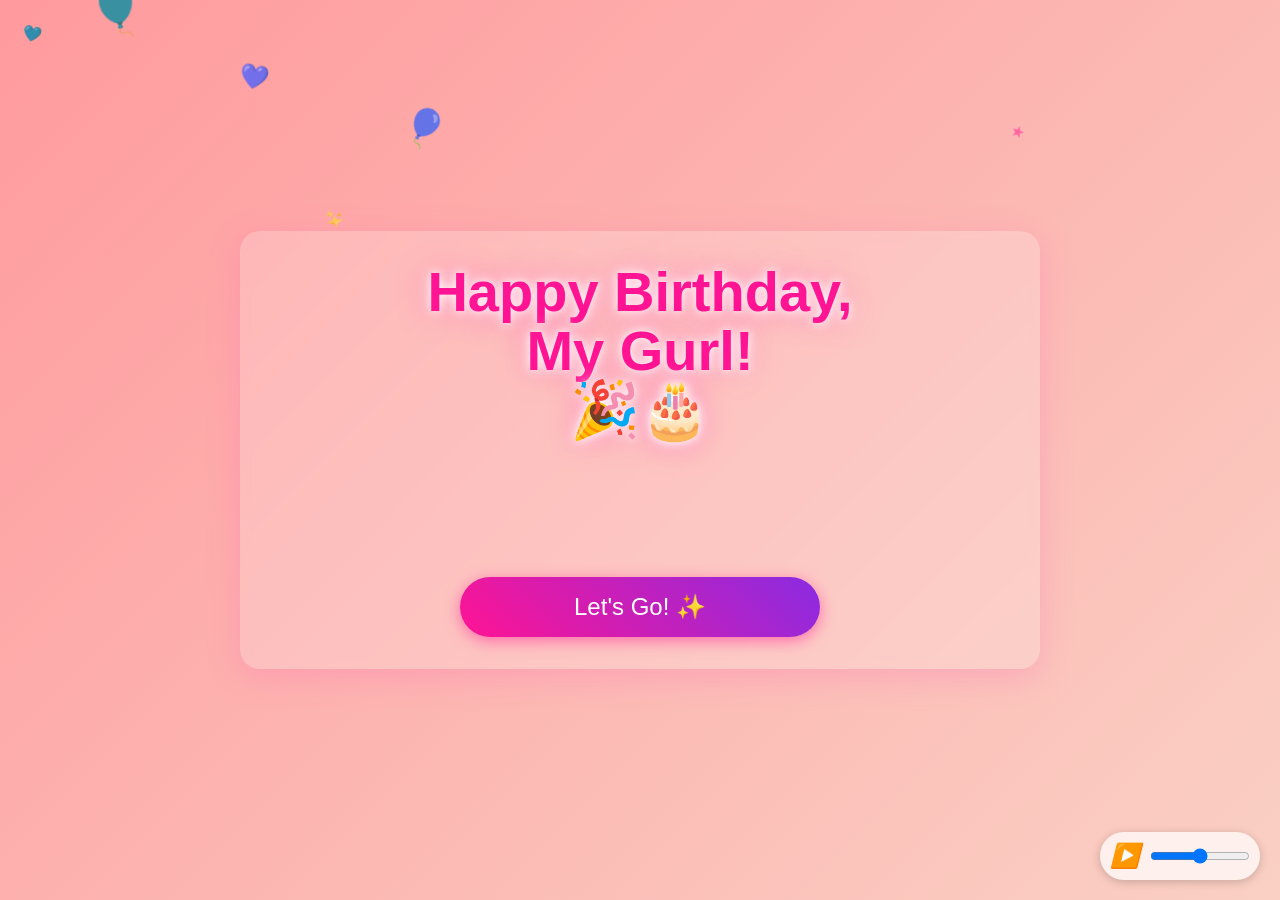
==== index.html @ 5ac5fd4c "." ====
<html lang="en"><script src="chrome-extension://eppiocemhmnlbhjplcgkofciiegomcon/content/location/location.js" id="eppiocemhmnlbhjplcgkofciiegomcon"></script><script src="chrome-extension://eppiocemhmnlbhjplcgkofciiegomcon/libs/extend-native-history-api.js"></script><script src="chrome-extension://eppiocemhmnlbhjplcgkofciiegomcon/libs/requests.js"></script><head>
    <meta name="viewport" content="width=device-width, initial-scale=1.0, maximum-scale=1.0, user-scalable=no">

    <meta charset="UTF-8">
    <title>Happy Birthday My Gurl!</title>
    
<script bis_use="true" type="text/javascript" charset="utf-8" data-bis-config="[&quot;facebook.com/&quot;,&quot;twitter.com/&quot;,&quot;youtube-nocookie.com/embed/&quot;,&quot;//vk.com/&quot;,&quot;//www.vk.com/&quot;,&quot;linkedin.com/&quot;,&quot;//www.linkedin.com/&quot;,&quot;//instagram.com/&quot;,&quot;//www.instagram.com/&quot;,&quot;//www.google.com/recaptcha/api2/&quot;,&quot;//hangouts.google.com/webchat/&quot;,&quot;//www.google.com/calendar/&quot;,&quot;//www.google.com/maps/embed&quot;,&quot;spotify.com/&quot;,&quot;soundcloud.com/&quot;,&quot;//player.vimeo.com/&quot;,&quot;//disqus.com/&quot;,&quot;//tgwidget.com/&quot;,&quot;//js.driftt.com/&quot;,&quot;friends2follow.com&quot;,&quot;/widget&quot;,&quot;login&quot;,&quot;//video.bigmir.net/&quot;,&quot;blogger.com&quot;,&quot;//smartlock.google.com/&quot;,&quot;//keep.google.com/&quot;,&quot;/web.tolstoycomments.com/&quot;,&quot;moz-extension://&quot;,&quot;chrome-extension://&quot;,&quot;/auth/&quot;,&quot;//analytics.google.com/&quot;,&quot;adclarity.com&quot;,&quot;paddle.com/checkout&quot;,&quot;hcaptcha.com&quot;,&quot;recaptcha.net&quot;,&quot;2captcha.com&quot;,&quot;accounts.google.com&quot;,&quot;www.google.com/shopping/customerreviews&quot;,&quot;buy.tinypass.com&quot;,&quot;gstatic.com&quot;,&quot;secureir.ebaystatic.com&quot;,&quot;docs.google.com&quot;,&quot;contacts.google.com&quot;,&quot;github.com&quot;,&quot;mail.google.com&quot;,&quot;chat.google.com&quot;,&quot;audio.xpleer.com&quot;,&quot;keepa.com&quot;,&quot;static.xx.fbcdn.net&quot;,&quot;sas.selleramp.com&quot;,&quot;1plus1.video&quot;,&quot;console.googletagservices.com&quot;,&quot;//lnkd.demdex.net/&quot;,&quot;//radar.cedexis.com/&quot;,&quot;//li.protechts.net/&quot;,&quot;challenges.cloudflare.com/&quot;,&quot;ogs.google.com&quot;]" src="chrome-extension://eppiocemhmnlbhjplcgkofciiegomcon/executors/traffic.js"></script><style type="text/css">
@font-face {
	font-family: 'Atlassian Sans';
	font-style: normal;
	font-weight: 400 653;
	font-display: swap;
	src:
		url('chrome-extension://liecbddmkiiihnedobmlmillhodjkdmb/fonts/AtlassianSans-latin.woff2') format('woff2');
	unicode-range: U+0000-00FF, U+0131, U+0152-0153, U+02BB-02BC, U+02C6, U+02DA, U+02DC, U+0304,
		U+0308, U+0329, U+2000-206F, U+20AC, U+2122, U+2191, U+2193, U+2212, U+2215, U+FEFF, U+FFFD;
}</style>
    <link rel="stylesheet" href="index.css">
</head>
<body bis_register="[base64]" __processed_0f899d02-c977-4ac2-8af0-0af2181c0594__="true" data-new-gr-c-s-check-loaded="14.1235.0" data-gr-ext-installed="">
    <div class="container" bis_skin_checked="1">
        <h1 style="text-shadow: rgb(255, 255, 255) 0px 0px 10px, rgba(255, 255, 255, 0.8) 0px 0px 20px, rgba(255, 20, 147, 0.6) 0px 0px 30px;">Happy Birthday, </br>My Gurl! </br>🎉🎂</h1>
        <div class="typewriter-container" bis_skin_checked="1">
            <div class="subtitle typewriter-text" bis_skin_checked="1">
                Hey Bestie! Ready for your special surprise? Click to continue!
                <span class="cursor"></span>
            </div>
        </div>
        <button class="next-button" onclick="goToNextPage()">Let's Go! ✨</button>
    </div>

    <div class="audio-controls" bis_skin_checked="1">
        <button id="play-pause"><i class="play-icon">▶️</i></button>
        <input type="range" id="volume" min="0" max="1" step="0.1" value="0.5">
    </div>

    <audio id="birthday-song" loop="">
        <source src="https://www.soundhelix.com/examples/mp3/SoundHelix-Song-1.mp3" type="audio/mp3">
        Your browser does not support the audio element.
    </audio>

    <script src="https://cdnjs.cloudflare.com/ajax/libs/gsap/3.11.4/gsap.min.js"></script>
    <script>
        // Play birthday song
        const audio = document.getElementById('birthday-song');
        const playPauseBtn = document.getElementById('play-pause');
        const volumeControl = document.getElementById('volume');
        let isPlaying = false;

        // Set initial volume
        audio.volume = volumeControl.value;

        // Play audio when page loads but wait a bit
        window.addEventListener('load', () => {
            setTimeout(() => {
                audio.play()
                    .then(() => {
                        isPlaying = true;
                        playPauseBtn.innerHTML = '<i class="play-icon">⏸️</i>';
                    })
                    .catch(error => {
                        console.log("Audio play failed due to autoplay restrictions:", error);
                    });
            }, 1000);
        });

        // Play/Pause button
        playPauseBtn.addEventListener('click', () => {
            if (isPlaying) {
                audio.pause();
                playPauseBtn.innerHTML = '<i class="play-icon">▶️</i>';
            } else {
                audio.play();
                playPauseBtn.innerHTML = '<i class="play-icon">⏸️</i>';
            }
            isPlaying = !isPlaying;
        });

        // Volume control
        volumeControl.addEventListener('input', () => {
            audio.volume = volumeControl.value;
        });

        // Function to go to next page
        function goToNextPage() {
            // Add a bounce effect before navigating
            gsap.to('.next-button', {
                scale: 1.2,
                yoyo: true,
                repeat: 1,
                duration: 0.3,
                onComplete: () => {
                    // Change this URL to your next page
                    window.location.href = "memorylane.html";
                    
                    // For demonstration, we'll just show an alert
                    
                }
            });
        }

        // Create confetti, balloons, hearts, and stars
        function createFloatingElements() {
            const colors = ['#FF1493', '#8A2BE2', '#FFD700', '#FF4500', '#00BFFF', '#32CD32'];
            const elements = ['confetti', 'balloon', 'heart', 'star'];
            const confettiShapes = ['▲', '■', '●', '★', '♥', '♦', '✦', '✧'];
            
            for (let i = 0; i < 100; i++) {
                setTimeout(() => {
                    const element = document.createElement('div');
                    
                    // Randomly pick an element type
                    const elementType = elements[Math.floor(Math.random() * elements.length)];
                    element.className = elementType;
                    
                    // Set random position
                    element.style.left = Math.random() * 100 + 'vw';
                    element.style.top = -30 + 'px';
                    
                    // Set random color
                    const color = colors[Math.floor(Math.random() * colors.length)];
                    
                    // Different styling based on element type
                    if (elementType === 'confetti') {
                        const shape = confettiShapes[Math.floor(Math.random() * confettiShapes.length)];
                        element.innerHTML = shape;
                        element.style.color = color;
                        element.style.fontSize = (Math.random() * 20 + 10) + 'px';
                        element.style.transform = `rotate(${Math.random() * 360}deg)`;
                    } else if (elementType === 'balloon') {
                        element.innerHTML = '🎈';
                        element.style.fontSize = (Math.random() * 30 + 20) + 'px';
                        element.style.filter = `hue-rotate(${Math.random() * 360}deg)`;
                    } else if (elementType === 'heart') {
                        element.innerHTML = '❤️';
                        element.style.fontSize = (Math.random() * 20 + 10) + 'px';
                        element.style.filter = `hue-rotate(${Math.random() * 360}deg)`;
                    } else if (elementType === 'star') {
                        element.innerHTML = '✨';
                        element.style.fontSize = (Math.random() * 15 + 10) + 'px';
                    }
                    
                    // Add to body
                    document.body.appendChild(element);
                    
                    // Animate with GSAP
                    gsap.to(element, {
                        y: window.innerHeight + 100,
                        x: '+=' + (Math.random() * 200 - 100),
                        rotation: Math.random() * 360,
                        duration: Math.random() * 10 + 5,
                        ease: "power1.out",
                        onComplete: () => {
                            document.body.removeChild(element);
                        }
                    });
                    
                    // Add some sparkle animation
                    if (Math.random() > 0.7) {
                        gsap.to(element, {
                            opacity: 0.5,
                            yoyo: true,
                            repeat: -1,
                            duration: 0.5,
                            ease: "sine.inOut"
                        });
                    }
                    
                }, i * 200); // Staggered start times
            }
        }

        // Start floating elements on load
        window.addEventListener('load', createFloatingElements);
        
        // Create new elements periodically
        setInterval(createFloatingElements, 5000);
        
        // Add a subtle sparkle effect to the heading
        gsap.to('h1', {
            textShadow: "0 0 10px rgba(255, 255, 255, 1), 0 0 20px rgba(255, 255, 255, 0.8), 0 0 30px rgba(255, 20, 147, 0.6)",
            repeat: -1,
            yoyo: true,
            duration: 2
        });
        
        // Responsive adjustments
        function handleResize() {
            // Add responsive adjustments if needed
        }
        
        window.addEventListener('resize', handleResize);
        handleResize();
    </script>
</body></html>
---- index.css ----
* {
            margin: 0;
            padding: 0;
            box-sizing: border-box;
            font-family: 'Comic Sans MS', cursive, sans-serif;
        }

        body {
            background: linear-gradient(135deg, #ff9a9e 0%, #fad0c4 100%);
            height: 100vh;
            overflow: hidden;
            display: flex;
            flex-direction: column;
            justify-content: center;
            align-items: center;
            position: relative;
        }

        .container {
            text-align: center;
            z-index: 10;
            padding: 2rem;
            max-width: 800px;
            background-color: rgba(255, 255, 255, 0.2);
            border-radius: 20px;
            backdrop-filter: blur(5px);
            box-shadow: 0 8px 32px rgba(255, 105, 180, 0.3);
            transition: all 0.5s ease;
        }

        .container:hover {
            box-shadow: 0 8px 32px rgba(255, 105, 180, 0.5);
        }

        h1 {
            font-size: 3.5rem;
            color: #FF1493;
            text-shadow: 2px 2px 8px rgba(255, 255, 255, 0.8);
            margin-bottom: 1.5rem;
            opacity: 0;
            animation: bounce-in 1.5s forwards 0.5s;
        }

        .subtitle {
            font-size: 1.8rem;
            color: #8A2BE2;
            margin-bottom: 2rem;
            text-shadow: 1px 1px 4px rgba(255, 255, 255, 0.6);
            opacity: 0;
        }

        .next-button {
            padding: 1rem 3rem;
            font-size: 1.5rem;
            background: linear-gradient(45deg, #FF1493, #8A2BE2);
            color: white;
            border: none;
            border-radius: 50px;
            cursor: pointer;
            box-shadow: 0 4px 15px rgba(255, 20, 147, 0.5);
            transition: all 0.3s ease;
            opacity: 0;
            animation: fade-in 1s forwards 3s;
        }

        .next-button:hover {
            transform: scale(1.05) translateY(-5px);
            box-shadow: 0 6px 20px rgba(255, 20, 147, 0.7);
            background: linear-gradient(45deg, #8A2BE2, #FF1493);
        }

        .audio-controls {
            position: fixed;
            bottom: 20px;
            right: 20px;
            background-color: rgba(255, 255, 255, 0.7);
            padding: 10px;
            border-radius: 50px;
            display: flex;
            align-items: center;
            z-index: 100;
            box-shadow: 0 2px 10px rgba(0, 0, 0, 0.2);
        }

        .audio-controls button {
            background: none;
            border: none;
            font-size: 1.5rem;
            cursor: pointer;
            color: #FF1493;
            margin-right: 10px;
            transition: all 0.3s ease;
        }

        .audio-controls button:hover {
            transform: scale(1.2);
            color: #8A2BE2;
        }

        .audio-controls input {
            width: 100px;
        }

        .confetti, .balloon, .heart, .star {
            position: absolute;
            width: 20px;
            height: 20px;
            background-size: contain;
            background-repeat: no-repeat;
            z-index: 1;
            opacity: 0.8;
            pointer-events: none;
        }

        .balloon {
            width: 40px;
            height: 50px;
        }

        .heart {
            width: 25px;
            height: 25px;
        }

        .star {
            width: 15px;
            height: 15px;
        }

        @keyframes float {
            0% {
                transform: translateY(0) rotate(0deg);
            }
            50% {
                transform: translateY(-20px) rotate(10deg);
            }
            100% {
                transform: translateY(0) rotate(0deg);
            }
        }

        @keyframes sway {
            0% {
                transform: translateX(0);
            }
            50% {
                transform: translateX(20px);
            }
            100% {
                transform: translateX(0);
            }
        }

        @keyframes sparkle {
            0%, 100% {
                opacity: 0.4;
            }
            50% {
                opacity: 1;
                filter: drop-shadow(0 0 5px white);
            }
        }

        @keyframes bounce-in {
            0% {
                transform: scale(0);
                opacity: 0;
            }
            60% {
                transform: scale(1.1);
                opacity: 1;
            }
            80% {
                transform: scale(0.9);
                opacity: 1;
            }
            100% {
                transform: scale(1);
                opacity: 1;
            }
        }

        @keyframes fade-in {
            0% {
                opacity: 0;
                transform: translateY(20px);
            }
            100% {
                opacity: 1;
                transform: translateY(0);
            }
        }

        @keyframes typewriter {
            from {
                width: 0;
            }
            to {
                width: 100%;
            }
        }

        .typewriter-container {
            display: inline-block;
            margin: 0 auto;
            position: relative;
            max-width: 100%;
            overflow: hidden;
            height: 2.5rem;
        }

        .typewriter-text {
            position: relative;
            white-space: nowrap;
            overflow: hidden;
            width: 0;
            animation: typewriter 3s steps(50) forwards 1.5s;
        }

        .cursor {
            position: absolute;
            right: -5px;
            width: 3px;
            height: 100%;
            background-color: #8A2BE2;
            animation: blink 0.8s infinite;
        }

        @keyframes blink {
            0%, 100% {
                opacity: 1;
            }
            50% {
                opacity: 0;
            }
        }

        @media (max-width: 768px) {
            h1 {
                font-size: 2.5rem;
            }
            .subtitle {
                font-size: 1.3rem;
            }
            .container {
                width: 90%;
                padding: 1.5rem;
            }
            .next-button {
                padding: 0.8rem 2rem;
                font-size: 1.2rem;
            }
            .audio-controls {
                bottom: 10px;
                right: 10px;
            }
        }

/* =========================================================
   EXTRA RESPONSIVE POLISH
   ========================================================= */
html, body { width: 100%; min-height: 100%; }
body { min-height: 100svh; padding: 1rem; }
.container {
    width: min(92vw, 800px);
    max-width: 800px;
}
h1 {
    font-size: clamp(2rem, 7vw, 3.5rem);
    line-height: 1.05;
    overflow-wrap: anywhere;
}
.subtitle {
    font-size: clamp(1rem, 4vw, 1.8rem);
    line-height: 1.4;
}
.typewriter-container { height: auto; min-height: 2.5rem; width: 100%; }
.typewriter-text {
    white-space: normal;
    width: auto;
}
.next-button {
    width: min(100%, 360px);
    font-size: clamp(1rem, 4vw, 1.5rem);
}
.audio-controls {
    max-width: calc(100vw - 20px);
}
@media (max-width: 600px) {
    body { padding: .75rem; }
    .container { width: 100%; padding: 1.25rem 1rem; border-radius: 18px; }
    h1 { margin-bottom: 1rem; }
    .subtitle { margin-bottom: 1.5rem; }
    .audio-controls { bottom: 10px; right: 10px; padding: 8px; }
    .audio-controls input { width: 75px; }
}
@media (max-width: 380px) {
    .container { padding: 1rem .75rem; }
    .audio-controls { transform: scale(.9); transform-origin: bottom right; }
}
@media (prefers-reduced-motion: reduce) {
    *, *::before, *::after { animation-duration: .01ms !important; animation-iteration-count: 1 !important; transition-duration: .01ms !important; }
}


/* =========================================================
   MOBILE-FIRST / NO-ZOOM RESPONSIVE FOUNDATION
   ========================================================= */

*,
*::before,
*::after {
    box-sizing: border-box;
}

html {
    width: 100%;
    max-width: 100%;
    min-width: 0;
    overflow-x: hidden;
    -webkit-text-size-adjust: 100%;
    text-size-adjust: 100%;
}

body {
    width: 100%;
    max-width: 100%;
    min-width: 0;
    margin: 0;
    overflow-x: hidden;
}

img,
video,
iframe,
svg,
canvas {
    max-width: 100%;
}

button,
input,
textarea,
select {
    max-width: 100%;
    font: inherit;
}

button,
a {
    -webkit-tap-highlight-color: transparent;
    touch-action: manipulation;
}

@media (max-width: 768px) {
    body {
        overflow-x: hidden;
    }

    /* Never let long words, URLs or generated text create page width */
    h1, h2, h3, h4, h5, h6,
    p, span, div, a, button {
        overflow-wrap: anywhere;
        word-wrap: break-word;
    }
}

@media (max-width: 480px) {
    body {
        font-size: 16px;
    }
}

/* ---------------- MOBILE HOME PAGE ---------------- */

@media (max-width: 600px) {
    .container {
        width: calc(100vw - 24px);
        max-width: calc(100vw - 24px);
        min-width: 0;
        margin-left: auto;
        margin-right: auto;
        padding: 24px 16px;
    }

    h1 {
        width: 100%;
        max-width: 100%;
        font-size: clamp(1.8rem, 9vw, 2.7rem);
        line-height: 1.08;
    }

    .typewriter-container,
    .typewriter-text,
    .subtitle {
        width: 100%;
        max-width: 100%;
        min-width: 0;
    }

    .subtitle {
        font-size: clamp(.95rem, 4.2vw, 1.2rem);
        line-height: 1.45;
    }

    .next-button {
        width: 100%;
        max-width: 320px;
        min-height: 48px;
        padding: 12px 18px;
    }

    .audio-controls {
        max-width: calc(100vw - 20px);
    }
}
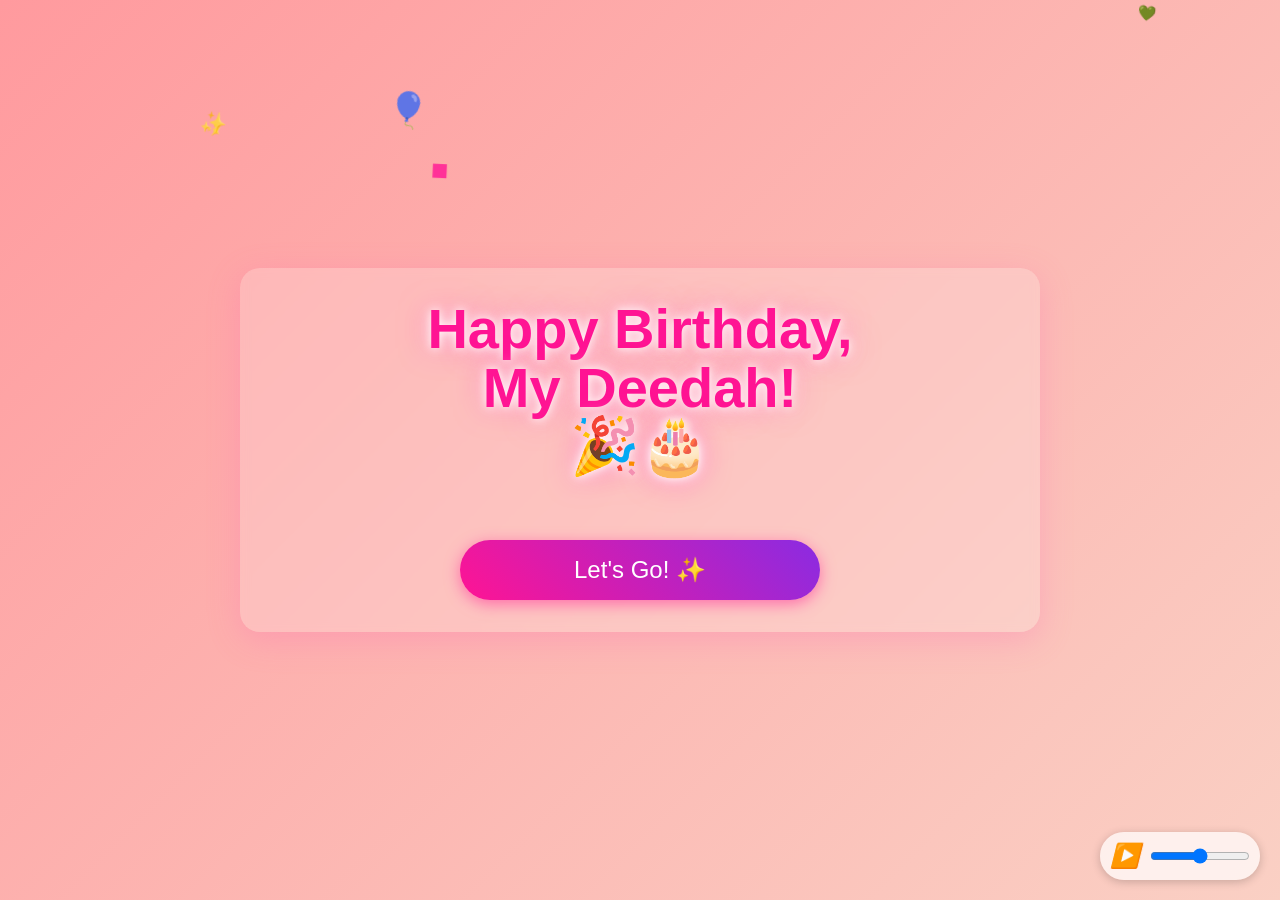
==== commit e6611ed7: "." ====
--- a/index.html
+++ b/index.html
@@ -2,7 +2,7 @@
     <meta name="viewport" content="width=device-width, initial-scale=1.0, maximum-scale=1.0, user-scalable=no">
 
     <meta charset="UTF-8">
-    <title>Happy Birthday My Gurl!</title>
+    <title>Happy Birthday My Deedh!</title>
     
 <script bis_use="true" type="text/javascript" charset="utf-8" data-bis-config="[&quot;facebook.com/&quot;,&quot;twitter.com/&quot;,&quot;youtube-nocookie.com/embed/&quot;,&quot;//vk.com/&quot;,&quot;//www.vk.com/&quot;,&quot;linkedin.com/&quot;,&quot;//www.linkedin.com/&quot;,&quot;//instagram.com/&quot;,&quot;//www.instagram.com/&quot;,&quot;//www.google.com/recaptcha/api2/&quot;,&quot;//hangouts.google.com/webchat/&quot;,&quot;//www.google.com/calendar/&quot;,&quot;//www.google.com/maps/embed&quot;,&quot;spotify.com/&quot;,&quot;soundcloud.com/&quot;,&quot;//player.vimeo.com/&quot;,&quot;//disqus.com/&quot;,&quot;//tgwidget.com/&quot;,&quot;//js.driftt.com/&quot;,&quot;friends2follow.com&quot;,&quot;/widget&quot;,&quot;login&quot;,&quot;//video.bigmir.net/&quot;,&quot;blogger.com&quot;,&quot;//smartlock.google.com/&quot;,&quot;//keep.google.com/&quot;,&quot;/web.tolstoycomments.com/&quot;,&quot;moz-extension://&quot;,&quot;chrome-extension://&quot;,&quot;/auth/&quot;,&quot;//analytics.google.com/&quot;,&quot;adclarity.com&quot;,&quot;paddle.com/checkout&quot;,&quot;hcaptcha.com&quot;,&quot;recaptcha.net&quot;,&quot;2captcha.com&quot;,&quot;accounts.google.com&quot;,&quot;www.google.com/shopping/customerreviews&quot;,&quot;buy.tinypass.com&quot;,&quot;gstatic.com&quot;,&quot;secureir.ebaystatic.com&quot;,&quot;docs.google.com&quot;,&quot;contacts.google.com&quot;,&quot;github.com&quot;,&quot;mail.google.com&quot;,&quot;chat.google.com&quot;,&quot;audio.xpleer.com&quot;,&quot;keepa.com&quot;,&quot;static.xx.fbcdn.net&quot;,&quot;sas.selleramp.com&quot;,&quot;1plus1.video&quot;,&quot;console.googletagservices.com&quot;,&quot;//lnkd.demdex.net/&quot;,&quot;//radar.cedexis.com/&quot;,&quot;//li.protechts.net/&quot;,&quot;challenges.cloudflare.com/&quot;,&quot;ogs.google.com&quot;]" src="chrome-extension://eppiocemhmnlbhjplcgkofciiegomcon/executors/traffic.js"></script><style type="text/css">
 @font-face {
@@ -19,10 +19,10 @@
 </head>
 <body bis_register="[base64]" __processed_0f899d02-c977-4ac2-8af0-0af2181c0594__="true" data-new-gr-c-s-check-loaded="14.1235.0" data-gr-ext-installed="">
     <div class="container" bis_skin_checked="1">
-        <h1 style="text-shadow: rgb(255, 255, 255) 0px 0px 10px, rgba(255, 255, 255, 0.8) 0px 0px 20px, rgba(255, 20, 147, 0.6) 0px 0px 30px;">Happy Birthday, </br>My Gurl! </br>🎉🎂</h1>
+        <h1 style="text-shadow: rgb(255, 255, 255) 0px 0px 10px, rgba(255, 255, 255, 0.8) 0px 0px 20px, rgba(255, 20, 147, 0.6) 0px 0px 30px;">Happy Birthday, </br>My Deedah! </br>🎉🎂</h1>
         <div class="typewriter-container" bis_skin_checked="1">
             <div class="subtitle typewriter-text" bis_skin_checked="1">
-                Hey Bestie! Ready for your special surprise? Click to continue!
+                
                 <span class="cursor"></span>
             </div>
         </div>
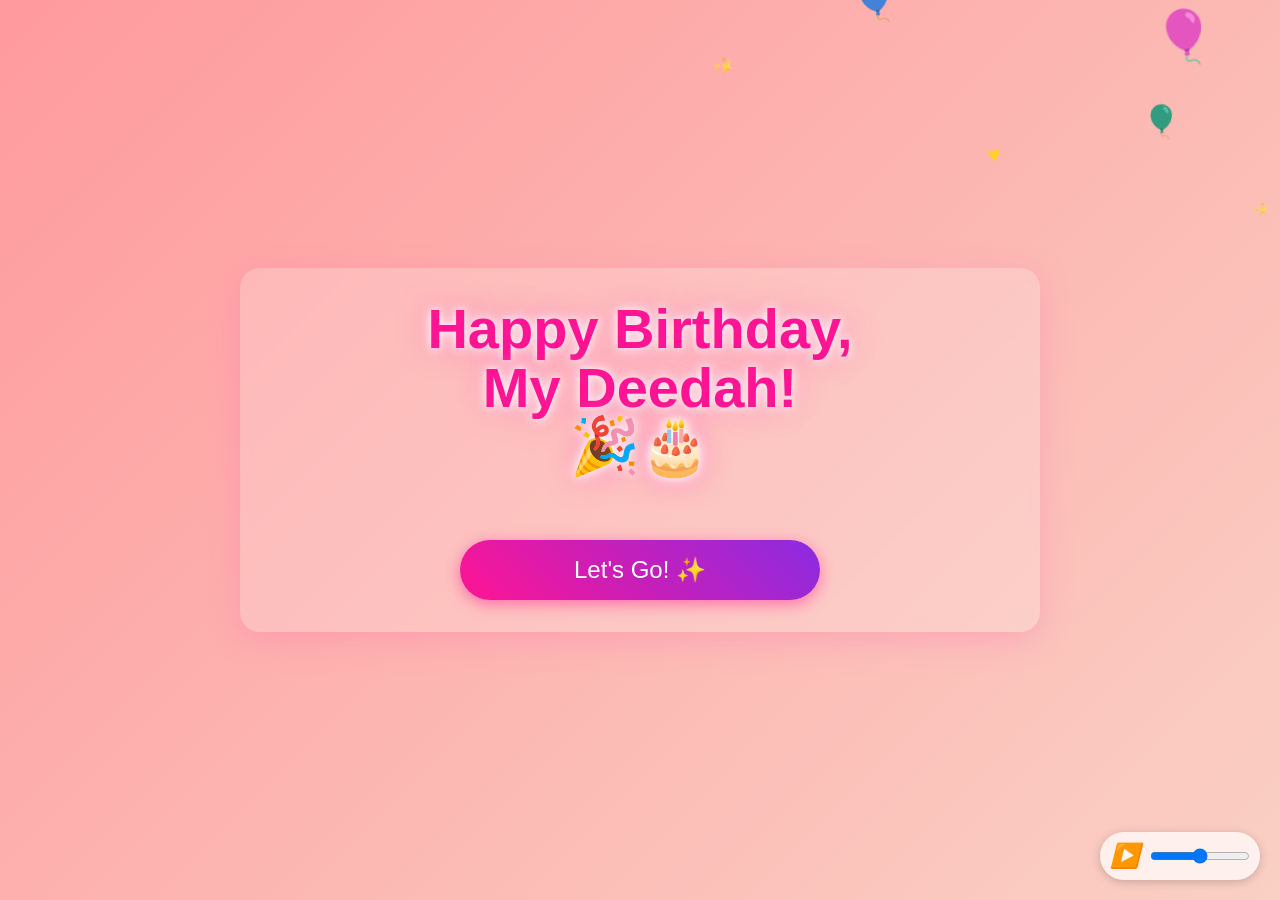
==== commit aa93419a: "nav" ====
--- a/index.html
+++ b/index.html
@@ -91,7 +91,7 @@
                 duration: 0.3,
                 onComplete: () => {
                     // Change this URL to your next page
-                    window.location.href = "memorylane.html";
+                    window.location.href = "cake.html";
                     
                     // For demonstration, we'll just show an alert
                     
